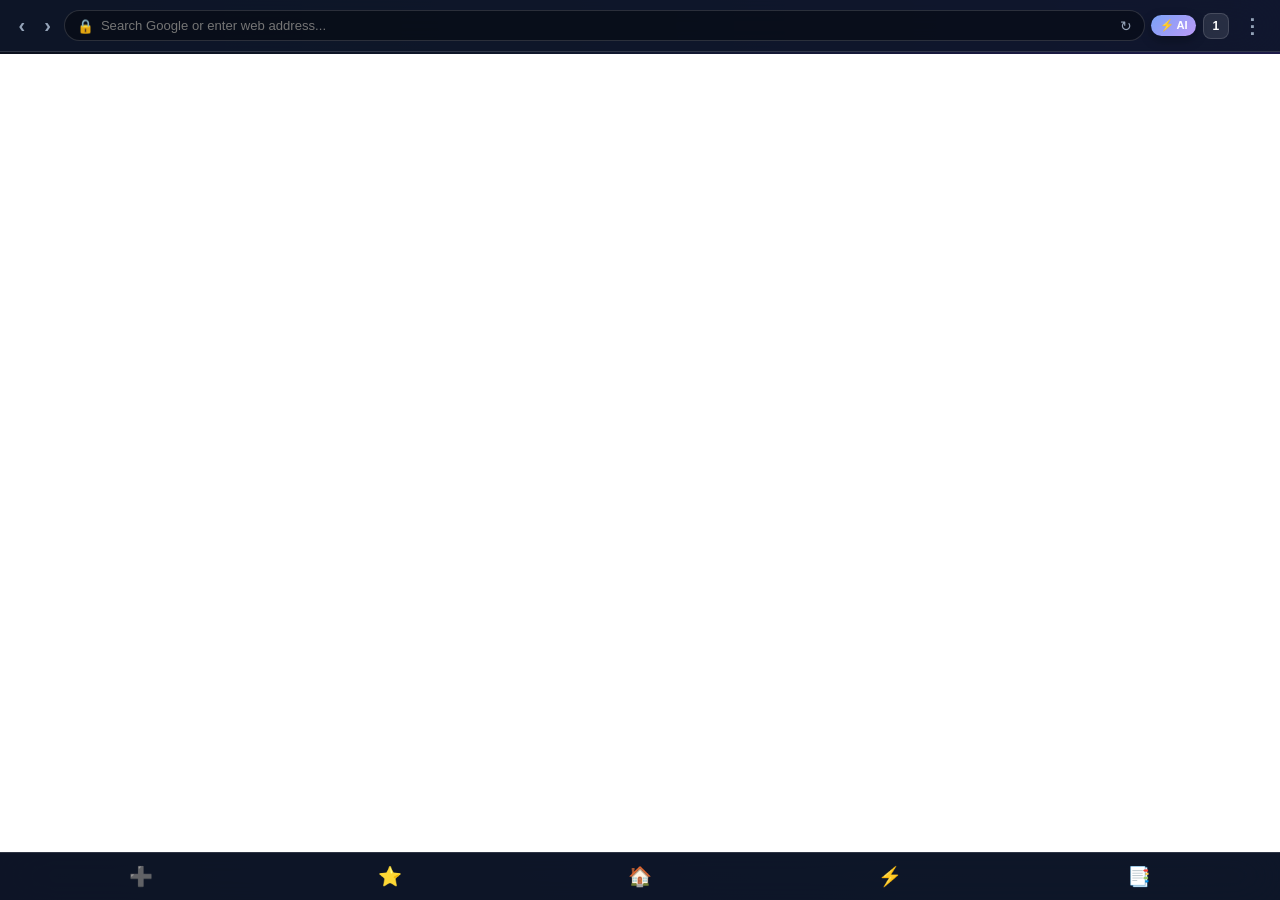
==== web/index.html @ afa3b343 "feat: Initial commit for Mira Chromium Mobile Browser v1.0.0" ====
<!DOCTYPE html>
<html lang="en">
<head>
  <meta charset="UTF-8">
  <meta name="viewport" content="width=device-width, initial-scale=1.0, maximum-scale=1.0, user-scalable=no">
  <title>Mira Chromium Mobile Browser</title>
  <link rel="stylesheet" href="styles.css">
</head>
<body class="mode-normal theme-tokyonight">

  <!-- Top Glassmorphic Navigation Bar -->
  <div class="browser-navbar">
    <button class="nav-btn" id="btn-back" title="Back" onclick="goBack()">‹</button>
    <button class="nav-btn" id="btn-forward" title="Forward" onclick="goForward()">›</button>
    
    <!-- Address & Search Bar Card -->
    <div class="address-bar-card">
      <span class="ssl-icon" id="ssl-status">🔒</span>
      <input type="url" id="url-input" placeholder="Search Google or enter web address..." autocomplete="off" spellcheck="false">
      <button class="nav-btn-icon" id="btn-clear" style="display:none;" onclick="clearUrlInput()">✕</button>
      <button class="nav-btn-icon" title="Reload / Stop" onclick="reloadPage()">↻</button>
    </div>

    <!-- AI Sidebar Trigger -->
    <button class="ai-nav-badge" title="AI Assistant" onclick="toggleAISidebar()">⚡ AI</button>

    <!-- Tab Carousel Manager Badge -->
    <button class="tab-badge-btn" id="tab-count-btn" onclick="openTabSwitcher()">1</button>
    
    <!-- Overflow Menu Button -->
    <button class="nav-btn" title="Menu" onclick="toggleOverflowMenu()">⋮</button>
  </div>

  <!-- Loading Progress Bar -->
  <div class="progress-bar-container">
    <div class="progress-bar-fill" id="progress-fill"></div>
  </div>

  <!-- Overflow Dropdown Menu -->
  <div class="overflow-menu-dropdown" id="overflow-menu">
    <div class="menu-row-item" onclick="openNewTab()">
      <span>➕ New Tab</span>
    </div>
    <div class="menu-row-item" onclick="toggleIncognitoMode()">
      <span>🕵️ Incognito Mode</span>
      <span class="toggle-status" id="incognito-badge">OFF</span>
    </div>
    <div class="menu-row-item" onclick="toggleDesktopMode()">
      <span>💻 Desktop Site</span>
      <span class="toggle-status" id="desktop-badge">OFF</span>
    </div>
    <div class="menu-row-item" onclick="toggleReaderMode()">
      <span>📖 Distraction-Free Reader</span>
    </div>
    <div class="menu-row-item" onclick="bookmarkCurrentPage()">
      <span>⭐ Bookmark Page</span>
    </div>
    <div class="menu-row-item" onclick="shareCurrentUrl()">
      <span>📤 Share Web Page</span>
    </div>
    <div class="menu-divider"></div>
    <div class="menu-row-item" onclick="openHistoryModal()">
      <span>📜 History & Bookmarks</span>
    </div>
    <div class="menu-row-item" onclick="openThemeModal()">
      <span>🎨 Themes & Customizer</span>
    </div>
  </div>

  <!-- Main Web Browser Viewport Container -->
  <div class="browser-viewport-wrapper" id="viewport-container">
    <iframe id="browser-frame" src="about:blank" sandbox="allow-scripts allow-same-origin allow-forms allow-popups allow-downloads"></iframe>
  </div>

  <!-- Bottom Fast Navigation Bar -->
  <div class="browser-bottom-bar">
    <button class="b-btn" title="New Tab" onclick="openNewTab()">➕</button>
    <button class="b-btn" title="Bookmarks" onclick="openHistoryModal('bookmarks')">⭐</button>
    <button class="b-btn active" title="Home Speed Dial" onclick="loadSpeedDial()">🏠</button>
    <button class="b-btn" title="AI Assistant" onclick="toggleAISidebar()">⚡</button>
    <button class="b-btn" title="Tab Switcher" onclick="openTabSwitcher()">📑</button>
  </div>

  <!-- Multi-Tab Carousel Switcher Modal -->
  <div class="modal-overlay" id="tab-switcher-modal">
    <div class="modal-card tab-modal-card">
      <div class="modal-header">
        <h3>📑 Active Tabs (<span id="tab-modal-count">1</span>)</h3>
        <button class="close-btn" onclick="closeTabSwitcher()">✕</button>
      </div>
      <div class="tab-cards-container" id="tab-cards-grid">
        <!-- Rendered dynamically by app.js -->
      </div>
      <button class="new-tab-fab" onclick="openNewTab()">➕ New Tab</button>
    </div>
  </div>

  <!-- Built-in AI Assistant Sidebar Modal -->
  <div class="modal-overlay" id="ai-sidebar-modal">
    <div class="modal-card ai-sidebar-card">
      <div class="modal-header">
        <h3>⚡ Mira AI Web Assistant</h3>
        <button class="close-btn" onclick="toggleAISidebar()">✕</button>
      </div>
      <div class="ai-quick-actions">
        <button class="ai-chip" onclick="aiSummarizePage()">📄 Summarize Page</button>
        <button class="ai-chip" onclick="aiKeyTakeaways()">💡 Key Takeaways</button>
        <button class="ai-chip" onclick="aiTranslatePage()">🌐 Translate</button>
      </div>
      <div class="ai-chat-history" id="ai-chat-history">
        <div class="ai-msg bot">⚡ Hello! I am your Mira AI Browser Assistant. Ask me anything about the current web page or search query!</div>
      </div>
      <div class="ai-input-row">
        <input type="text" id="ai-chat-input" placeholder="Ask AI about this page..." autocomplete="off">
        <button class="ai-send-btn" onclick="sendAIMessage()">Send</button>
      </div>
    </div>
  </div>

  <!-- Reader Mode View Overlay -->
  <div class="modal-overlay" id="reader-mode-modal">
    <div class="modal-card reader-card">
      <div class="modal-header">
        <h3 id="reader-title">Article Reader View</h3>
        <button class="close-btn" onclick="toggleReaderMode()">✕</button>
      </div>
      <div class="reader-content" id="reader-body-content">
        <!-- Clean reader text rendered here -->
      </div>
    </div>
  </div>

  <!-- History & Bookmarks Modal -->
  <div class="modal-overlay" id="history-modal">
    <div class="modal-card">
      <div class="modal-header">
        <h3>📜 History & Bookmarks</h3>
        <button class="close-btn" onclick="closeHistoryModal()">✕</button>
      </div>
      <div class="modal-tabs">
        <button class="modal-tab-btn active" id="tab-btn-bookmarks" onclick="switchHistoryTab('bookmarks')">⭐ Bookmarks</button>
        <button class="modal-tab-btn" id="tab-btn-history" onclick="switchHistoryTab('history')">📜 History</button>
      </div>
      <div class="history-list" id="history-items-list">
        <!-- History / Bookmarks items -->
      </div>
    </div>
  </div>

  <!-- Theme Selector Modal -->
  <div class="modal-overlay" id="theme-modal">
    <div class="modal-card">
      <div class="modal-header">
        <h3>🎨 Browser Themes</h3>
        <button class="close-btn" onclick="closeThemeModal()">✕</button>
      </div>
      <div class="theme-grid" id="theme-grid-container">
        <!-- Rendered by app.js -->
      </div>
    </div>
  </div>

  <script src="app.js"></script>
</body>
</html>
---- web/styles.css ----
/* Omarchy Chromium Mobile Browser - Glassmorphic Mobile Design System */
@import url('https://fonts.googleapis.com/css2?family=Plus+Jakarta+Sans:wght@400;500;600;700;800&family=JetBrains+Mono:wght@500;700&display=swap');

:root {
  --bg-primary: radial-gradient(circle at top right, #1e1b4b, #0f172a, #090d16);
  --bg-glass: rgba(15, 23, 42, 0.85);
  --border-glass: rgba(255, 255, 255, 0.14);

  --accent-primary: #7aa2f7;
  --accent-secondary: #bb9af7;
  --accent-cyan: #06b6d4;
  --accent-green: #10b981;

  --text-main: #f8fafc;
  --text-muted: #94a3b8;

  --radius-card: 20px;
}

body.theme-tokyonight {
  --bg-primary: radial-gradient(circle at top right, #1a1b26, #16161e, #0f0f14);
  --bg-glass: rgba(26, 27, 38, 0.88);
  --accent-primary: #7aa2f7;
  --accent-secondary: #bb9af7;
}

body.theme-catppuccin {
  --bg-primary: radial-gradient(circle at top right, #24273a, #1e2030, #181926);
  --bg-glass: rgba(30, 32, 48, 0.88);
  --accent-primary: #c6a0f6;
  --accent-secondary: #f5bde6;
}

body.theme-nord {
  --bg-primary: radial-gradient(circle at top right, #3b4252, #2e3440, #1e222a);
  --bg-glass: rgba(46, 52, 64, 0.88);
  --accent-primary: #88c0d0;
  --accent-secondary: #81a1c1;
}

body.theme-cyberpunk {
  --bg-primary: radial-gradient(circle at top right, #2b0038, #12001c, #050008);
  --bg-glass: rgba(25, 0, 38, 0.9);
  --accent-primary: #ff007f;
  --accent-secondary: #00f0ff;
  --border-glass: rgba(0, 240, 255, 0.25);
}

body.theme-oled {
  --bg-primary: #000000;
  --bg-glass: rgba(18, 18, 18, 0.95);
  --border-glass: rgba(255, 255, 255, 0.2);
  --accent-primary: #38bdf8;
  --accent-secondary: #818cf8;
}

* {
  margin: 0;
  padding: 0;
  box-sizing: border-box;
  user-select: none;
  -webkit-user-select: none;
  -webkit-tap-highlight-color: transparent;
}

body {
  font-family: 'Plus Jakarta Sans', sans-serif;
  background: var(--bg-primary);
  color: var(--text-main);
  height: 100vh;
  width: 100vw;
  overflow: hidden;
  display: flex;
  flex-direction: column;
  justify-content: space-between;
}

/* Top Glass Navbar */
.browser-navbar {
  display: flex;
  align-items: center;
  gap: 0.4rem;
  background: var(--bg-glass);
  backdrop-filter: blur(24px);
  -webkit-backdrop-filter: blur(24px);
  border-bottom: 1px solid var(--border-glass);
  padding: 0.5rem 0.75rem;
  z-index: 50;
  height: 52px;
}

.nav-btn {
  background: transparent;
  border: none;
  color: var(--text-muted);
  font-size: 1.25rem;
  font-weight: bold;
  cursor: pointer;
  padding: 0.2rem 0.4rem;
}

.nav-btn:active {
  color: var(--accent-primary);
}

.address-bar-card {
  flex: 1;
  background: rgba(0, 0, 0, 0.35);
  border: 1px solid var(--border-glass);
  border-radius: 50px;
  padding: 0.35rem 0.75rem;
  display: flex;
  align-items: center;
  gap: 0.45rem;
}

.ssl-icon {
  font-size: 0.85rem;
}

.address-bar-card input {
  background: transparent;
  border: none;
  color: #fff;
  font-size: 0.82rem;
  font-weight: 500;
  width: 100%;
}

.address-bar-card input:focus {
  outline: none;
}

.nav-btn-icon {
  background: transparent;
  border: none;
  color: var(--text-muted);
  font-size: 0.9rem;
  cursor: pointer;
}

.ai-nav-badge {
  background: linear-gradient(135deg, var(--accent-primary), var(--accent-secondary));
  border: none;
  color: #fff;
  padding: 0.25rem 0.55rem;
  border-radius: 50px;
  font-size: 0.7rem;
  font-weight: 800;
  cursor: pointer;
  box-shadow: 0 4px 12px rgba(0, 0, 0, 0.3);
}

.tab-badge-btn {
  background: rgba(255, 255, 255, 0.1);
  border: 1px solid var(--border-glass);
  color: #fff;
  width: 26px;
  height: 26px;
  border-radius: 8px;
  font-size: 0.75rem;
  font-weight: 800;
  cursor: pointer;
  display: flex;
  align-items: center;
  justify-content: center;
}

/* Progress Bar */
.progress-bar-container {
  height: 2px;
  width: 100vw;
  background: transparent;
  overflow: hidden;
}

.progress-bar-fill {
  height: 100%;
  width: 0%;
  background: linear-gradient(90deg, var(--accent-primary), var(--accent-cyan));
  transition: width 0.2s ease;
}

/* Overflow Menu Dropdown */
.overflow-menu-dropdown {
  position: fixed;
  top: 54px;
  right: 0.75rem;
  background: rgba(24, 32, 47, 0.95);
  backdrop-filter: blur(28px);
  -webkit-backdrop-filter: blur(28px);
  border: 1px solid var(--border-glass);
  border-radius: 16px;
  padding: 0.5rem 0;
  min-width: 220px;
  box-shadow: 0 20px 40px rgba(0, 0, 0, 0.65);
  z-index: 60;
  display: none;
}

.overflow-menu-dropdown.active {
  display: block;
}

.menu-row-item {
  padding: 0.6rem 1rem;
  display: flex;
  justify-content: space-between;
  align-items: center;
  font-size: 0.82rem;
  font-weight: 600;
  cursor: pointer;
}

.menu-row-item:active {
  background: rgba(255, 255, 255, 0.1);
}

.toggle-status {
  font-size: 0.68rem;
  background: rgba(255, 255, 255, 0.1);
  padding: 0.1rem 0.4rem;
  border-radius: 8px;
  color: var(--accent-primary);
}

.menu-divider {
  height: 1px;
  background: var(--border-glass);
  margin: 0.35rem 0;
}

/* Browser Viewport Area */
.browser-viewport-wrapper {
  flex: 1;
  width: 100vw;
  position: relative;
  background: #fff;
}

.browser-viewport-wrapper iframe {
  width: 100%;
  height: 100%;
  border: none;
}

/* Bottom Quick Dock */
.browser-bottom-bar {
  display: flex;
  justify-content: space-around;
  align-items: center;
  background: var(--bg-glass);
  backdrop-filter: blur(24px);
  -webkit-backdrop-filter: blur(24px);
  border-top: 1px solid var(--border-glass);
  padding: 0.5rem 1rem;
  height: 48px;
  z-index: 50;
}

.b-btn {
  background: transparent;
  border: none;
  color: var(--text-muted);
  font-size: 1.2rem;
  cursor: pointer;
  padding: 0.2rem 0.6rem;
  border-radius: 12px;
}

.b-btn.active {
  color: var(--accent-primary);
}

/* Modal Overlay & Cards */
.modal-overlay {
  position: fixed;
  top: 0;
  left: 0;
  width: 100vw;
  height: 100vh;
  background: rgba(0, 0, 0, 0.75);
  backdrop-filter: blur(14px);
  -webkit-backdrop-filter: blur(14px);
  display: flex;
  align-items: center;
  justify-content: center;
  z-index: 100;
  opacity: 0;
  pointer-events: none;
  transition: opacity 0.3s ease;
  padding: 1.25rem;
}

.modal-overlay.active {
  opacity: 1;
  pointer-events: auto;
}

.modal-card {
  background: var(--bg-glass);
  border: 1px solid var(--border-glass);
  border-radius: var(--radius-card);
  padding: 1.25rem;
  width: 100%;
  max-width: 420px;
  max-height: 85vh;
  display: flex;
  flex-direction: column;
  box-shadow: 0 24px 48px rgba(0, 0, 0, 0.7);
}

.modal-header {
  display: flex;
  justify-content: space-between;
  align-items: center;
  margin-bottom: 0.75rem;
}

.modal-header h3 {
  font-size: 1.05rem;
  font-weight: 700;
  color: #fff;
}

.close-btn {
  background: rgba(255, 255, 255, 0.1);
  border: none;
  color: #fff;
  width: 26px;
  height: 26px;
  border-radius: 50%;
  cursor: pointer;
}

/* Multi-Tab Cards Grid */
.tab-cards-container {
  display: grid;
  grid-template-columns: repeat(2, 1fr);
  gap: 0.85rem;
  overflow-y: auto;
  padding: 0.5rem 0;
}

.tab-card-item {
  background: rgba(255, 255, 255, 0.06);
  border: 1px solid var(--border-glass);
  border-radius: 14px;
  padding: 0.75rem;
  display: flex;
  flex-direction: column;
  gap: 0.5rem;
  cursor: pointer;
  position: relative;
}

.tab-card-item.active {
  border-color: var(--accent-primary);
  box-shadow: 0 0 12px rgba(122, 162, 247, 0.3);
}

.tab-card-title {
  font-size: 0.75rem;
  font-weight: 700;
  white-space: nowrap;
  overflow: hidden;
  text-overflow: ellipsis;
  padding-right: 18px;
}

.tab-card-preview {
  height: 90px;
  background: rgba(0, 0, 0, 0.3);
  border-radius: 8px;
  display: flex;
  align-items: center;
  justify-content: center;
  font-size: 0.7rem;
  color: var(--text-muted);
  overflow: hidden;
}

.tab-close-icon {
  position: absolute;
  top: 6px;
  right: 6px;
  color: var(--text-muted);
  font-size: 0.85rem;
  cursor: pointer;
  width: 20px;
  height: 20px;
  display: flex;
  align-items: center;
  justify-content: center;
  border-radius: 50%;
  background: rgba(0, 0, 0, 0.4);
}

.new-tab-fab {
  margin-top: 0.85rem;
  background: linear-gradient(135deg, var(--accent-primary), var(--accent-secondary));
  color: #fff;
  border: none;
  padding: 0.75rem;
  border-radius: 50px;
  font-weight: 800;
  font-size: 0.85rem;
  cursor: pointer;
}

/* AI Sidebar Panel */
.ai-sidebar-card {
  max-height: 90vh;
}

.ai-quick-actions {
  display: flex;
  gap: 0.4rem;
  overflow-x: auto;
  margin-bottom: 0.75rem;
}

.ai-chip {
  background: rgba(255, 255, 255, 0.08);
  border: 1px solid var(--border-glass);
  color: var(--accent-primary);
  padding: 0.3rem 0.75rem;
  border-radius: 50px;
  font-size: 0.72rem;
  font-weight: 700;
  white-space: nowrap;
  cursor: pointer;
}

.ai-chat-history {
  flex: 1;
  min-height: 200px;
  max-height: 320px;
  overflow-y: auto;
  display: flex;
  flex-direction: column;
  gap: 0.65rem;
  padding-right: 4px;
  margin-bottom: 0.75rem;
}

.ai-msg {
  padding: 0.65rem 0.85rem;
  border-radius: 14px;
  font-size: 0.8rem;
  line-height: 1.4;
}

.ai-msg.bot {
  background: rgba(255, 255, 255, 0.08);
  border: 1px solid var(--border-glass);
  align-self: flex-start;
}

.ai-msg.user {
  background: linear-gradient(135deg, var(--accent-primary), var(--accent-secondary));
  color: #fff;
  align-self: flex-end;
}

.ai-input-row {
  display: flex;
  gap: 0.5rem;
}

.ai-input-row input {
  flex: 1;
  background: rgba(0, 0, 0, 0.3);
  border: 1px solid var(--border-glass);
  border-radius: 50px;
  padding: 0.5rem 0.85rem;
  color: #fff;
  font-size: 0.8rem;
}

.ai-input-row input:focus { outline: none; }

.ai-send-btn {
  background: var(--accent-primary);
  color: #fff;
  border: none;
  padding: 0.5rem 1rem;
  border-radius: 50px;
  font-weight: 700;
  font-size: 0.8rem;
  cursor: pointer;
}

/* Reader Mode View */
.reader-card {
  max-height: 90vh;
}

.reader-content {
  overflow-y: auto;
  max-height: 70vh;
  padding: 0.5rem 0;
  font-size: 0.95rem;
  line-height: 1.6;
  color: var(--text-main);
}

/* History & Bookmarks Tabs */
.modal-tabs {
  display: flex;
  gap: 0.5rem;
  margin-bottom: 0.75rem;
}

.modal-tab-btn {
  flex: 1;
  background: rgba(255, 255, 255, 0.06);
  border: 1px solid var(--border-glass);
  color: var(--text-muted);
  padding: 0.4rem;
  border-radius: 10px;
  font-size: 0.78rem;
  font-weight: 600;
  cursor: pointer;
}

.modal-tab-btn.active {
  background: var(--accent-primary);
  color: #fff;
}

.history-list {
  max-height: 300px;
  overflow-y: auto;
  display: flex;
  flex-direction: column;
  gap: 0.5rem;
}

.history-item {
  background: rgba(255, 255, 255, 0.05);
  border: 1px solid var(--border-glass);
  border-radius: 12px;
  padding: 0.6rem;
  display: flex;
  flex-direction: column;
  gap: 0.2rem;
  cursor: pointer;
}

.history-title {
  font-size: 0.8rem;
  font-weight: 700;
}

.history-url {
  font-size: 0.7rem;
  color: var(--text-muted);
  font-family: 'JetBrains Mono', monospace;
  white-space: nowrap;
  overflow: hidden;
  text-overflow: ellipsis;
}

.theme-grid {
  display: grid;
  grid-template-columns: repeat(2, 1fr);
  gap: 0.6rem;
}

.theme-item {
  background: rgba(255, 255, 255, 0.05);
  border: 1px solid var(--border-glass);
  border-radius: 14px;
  padding: 0.65rem;
  display: flex;
  align-items: center;
  gap: 0.65rem;
  cursor: pointer;
}

.theme-dot {
  width: 18px;
  height: 18px;
  border-radius: 50%;
}
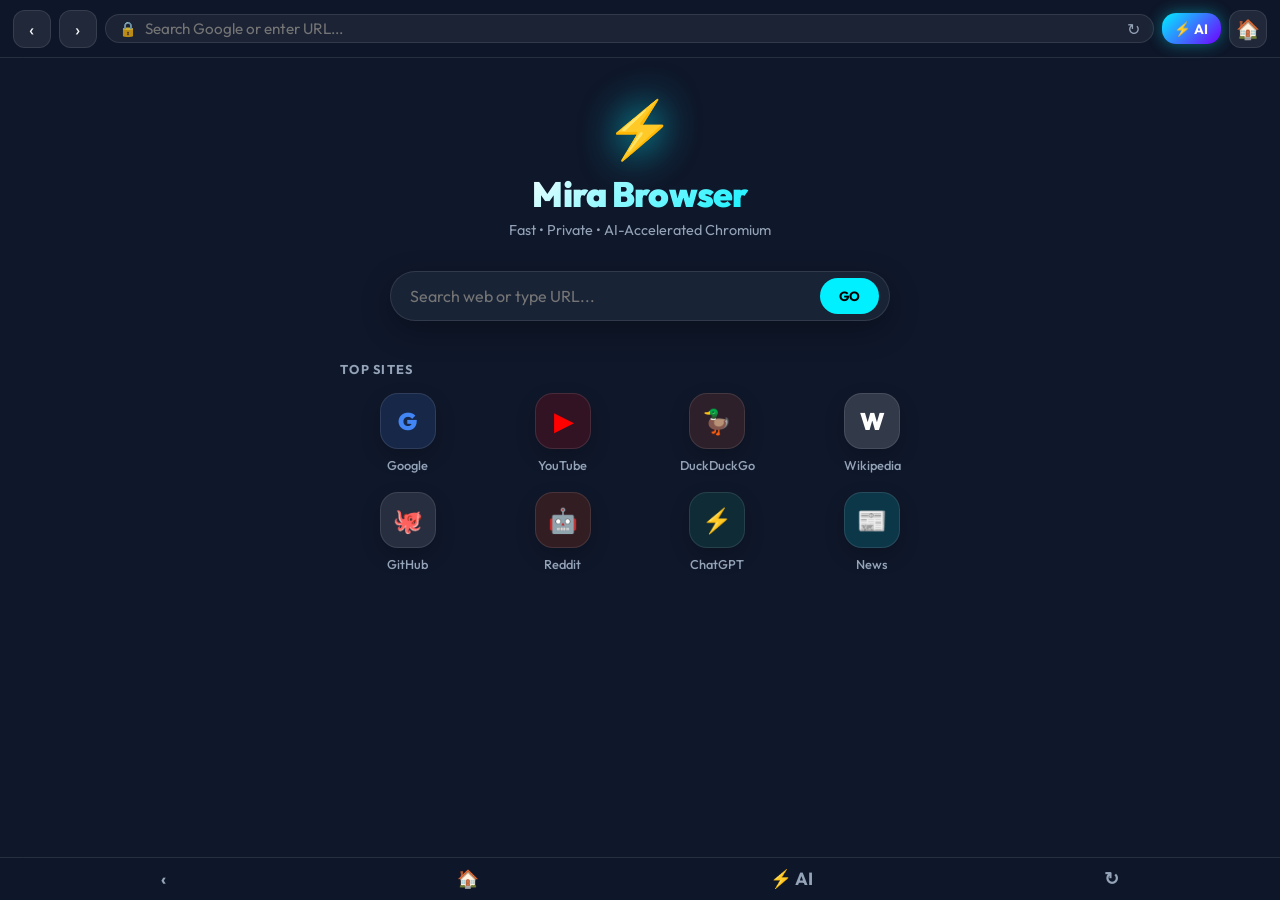
==== commit 920926ae: "fix: Overhaul Chromium WebView native navigation and add custom vector icon" ====
--- a/web/index.html
+++ b/web/index.html
@@ -5,30 +5,30 @@
   <meta name="viewport" content="width=device-width, initial-scale=1.0, maximum-scale=1.0, user-scalable=no">
   <title>Mira Chromium Mobile Browser</title>
   <link rel="stylesheet" href="styles.css">
+  <link rel="preconnect" href="https://fonts.googleapis.com">
+  <link rel="preconnect" href="https://fonts.gstatic.com" crossorigin>
+  <link href="https://fonts.googleapis.com/css2?family=Outfit:wght@300;500;700;900&family=JetBrains+Mono:wght@400;700&display=swap" rel="stylesheet">
 </head>
 <body class="mode-normal theme-tokyonight">
 
   <!-- Top Glassmorphic Navigation Bar -->
   <div class="browser-navbar">
-    <button class="nav-btn" id="btn-back" title="Back" onclick="goBack()">‹</button>
-    <button class="nav-btn" id="btn-forward" title="Forward" onclick="goForward()">›</button>
+    <button class="nav-btn" id="btn-back" title="Back" onclick="navGoBack()">‹</button>
+    <button class="nav-btn" id="btn-forward" title="Forward" onclick="navGoForward()">›</button>
     
     <!-- Address & Search Bar Card -->
     <div class="address-bar-card">
       <span class="ssl-icon" id="ssl-status">🔒</span>
-      <input type="url" id="url-input" placeholder="Search Google or enter web address..." autocomplete="off" spellcheck="false">
+      <input type="url" id="url-input" placeholder="Search Google or enter URL..." autocomplete="off" spellcheck="false">
       <button class="nav-btn-icon" id="btn-clear" style="display:none;" onclick="clearUrlInput()">✕</button>
-      <button class="nav-btn-icon" title="Reload / Stop" onclick="reloadPage()">↻</button>
+      <button class="nav-btn-icon" title="Reload" onclick="navReload()">↻</button>
     </div>
 
-    <!-- AI Sidebar Trigger -->
-    <button class="ai-nav-badge" title="AI Assistant" onclick="toggleAISidebar()">⚡ AI</button>
+    <!-- AI Assistant Trigger -->
+    <button class="ai-nav-badge" title="Mira AI" onclick="toggleAISidebar()">⚡ AI</button>
 
-    <!-- Tab Carousel Manager Badge -->
-    <button class="tab-badge-btn" id="tab-count-btn" onclick="openTabSwitcher()">1</button>
-    
-    <!-- Overflow Menu Button -->
-    <button class="nav-btn" title="Menu" onclick="toggleOverflowMenu()">⋮</button>
+    <!-- Home Button -->
+    <button class="nav-btn" title="Home" onclick="navGoHome()">🏠</button>
   </div>
 
   <!-- Loading Progress Bar -->
@@ -36,70 +36,73 @@
     <div class="progress-bar-fill" id="progress-fill"></div>
   </div>
 
-  <!-- Overflow Dropdown Menu -->
-  <div class="overflow-menu-dropdown" id="overflow-menu">
-    <div class="menu-row-item" onclick="openNewTab()">
-      <span>➕ New Tab</span>
+  <!-- Speed Dial Start Dashboard -->
+  <div class="dashboard-wrapper" id="dashboard-wrapper">
+    <div class="brand-hero">
+      <div class="brand-logo-glow">⚡</div>
+      <h1 class="brand-title">Mira Browser</h1>
+      <p class="brand-subtitle">Fast • Private • AI-Accelerated Chromium</p>
     </div>
-    <div class="menu-row-item" onclick="toggleIncognitoMode()">
-      <span>🕵️ Incognito Mode</span>
-      <span class="toggle-status" id="incognito-badge">OFF</span>
+
+    <!-- Search Box in Dashboard -->
+    <div class="dashboard-search-card">
+      <input type="text" id="dash-search-input" placeholder="Search web or type URL..." autocomplete="off">
+      <button class="dash-search-btn" onclick="executeDashSearch()">GO</button>
     </div>
-    <div class="menu-row-item" onclick="toggleDesktopMode()">
-      <span>💻 Desktop Site</span>
-      <span class="toggle-status" id="desktop-badge">OFF</span>
-    </div>
-    <div class="menu-row-item" onclick="toggleReaderMode()">
-      <span>📖 Distraction-Free Reader</span>
-    </div>
-    <div class="menu-row-item" onclick="bookmarkCurrentPage()">
-      <span>⭐ Bookmark Page</span>
-    </div>
-    <div class="menu-row-item" onclick="shareCurrentUrl()">
-      <span>📤 Share Web Page</span>
-    </div>
-    <div class="menu-divider"></div>
-    <div class="menu-row-item" onclick="openHistoryModal()">
-      <span>📜 History & Bookmarks</span>
-    </div>
-    <div class="menu-row-item" onclick="openThemeModal()">
-      <span>🎨 Themes & Customizer</span>
+
+    <!-- Speed Dial Shortcuts Grid -->
+    <div class="speed-dial-section">
+      <h3 class="section-title">TOP SITES</h3>
+      <div class="speed-dial-grid">
+        <div class="speed-tile" onclick="openSite('https://www.google.com')">
+          <div class="tile-icon google">G</div>
+          <span class="tile-name">Google</span>
+        </div>
+        <div class="speed-tile" onclick="openSite('https://www.youtube.com')">
+          <div class="tile-icon youtube">▶</div>
+          <span class="tile-name">YouTube</span>
+        </div>
+        <div class="speed-tile" onclick="openSite('https://duckduckgo.com')">
+          <div class="tile-icon ddg">🦆</div>
+          <span class="tile-name">DuckDuckGo</span>
+        </div>
+        <div class="speed-tile" onclick="openSite('https://www.wikipedia.org')">
+          <div class="tile-icon wikipedia">W</div>
+          <span class="tile-name">Wikipedia</span>
+        </div>
+        <div class="speed-tile" onclick="openSite('https://github.com')">
+          <div class="tile-icon github">🐙</div>
+          <span class="tile-name">GitHub</span>
+        </div>
+        <div class="speed-tile" onclick="openSite('https://www.reddit.com')">
+          <div class="tile-icon reddit">🤖</div>
+          <span class="tile-name">Reddit</span>
+        </div>
+        <div class="speed-tile" onclick="openSite('https://chatgpt.com')">
+          <div class="tile-icon chatgpt">⚡</div>
+          <span class="tile-name">ChatGPT</span>
+        </div>
+        <div class="speed-tile" onclick="openSite('https://news.google.com')">
+          <div class="tile-icon news">📰</div>
+          <span class="tile-name">News</span>
+        </div>
+      </div>
     </div>
   </div>
 
-  <!-- Main Web Browser Viewport Container -->
-  <div class="browser-viewport-wrapper" id="viewport-container">
-    <iframe id="browser-frame" src="about:blank" sandbox="allow-scripts allow-same-origin allow-forms allow-popups allow-downloads"></iframe>
+  <!-- Bottom Fast Bar -->
+  <div class="browser-bottom-bar">
+    <button class="b-btn" title="Back" onclick="navGoBack()">‹</button>
+    <button class="b-btn active" title="Home" onclick="navGoHome()">🏠</button>
+    <button class="b-btn" title="Mira AI" onclick="toggleAISidebar()">⚡ AI</button>
+    <button class="b-btn" title="Reload" onclick="navReload()">↻</button>
   </div>
 
-  <!-- Bottom Fast Navigation Bar -->
-  <div class="browser-bottom-bar">
-    <button class="b-btn" title="New Tab" onclick="openNewTab()">➕</button>
-    <button class="b-btn" title="Bookmarks" onclick="openHistoryModal('bookmarks')">⭐</button>
-    <button class="b-btn active" title="Home Speed Dial" onclick="loadSpeedDial()">🏠</button>
-    <button class="b-btn" title="AI Assistant" onclick="toggleAISidebar()">⚡</button>
-    <button class="b-btn" title="Tab Switcher" onclick="openTabSwitcher()">📑</button>
-  </div>
-
-  <!-- Multi-Tab Carousel Switcher Modal -->
-  <div class="modal-overlay" id="tab-switcher-modal">
-    <div class="modal-card tab-modal-card">
-      <div class="modal-header">
-        <h3>📑 Active Tabs (<span id="tab-modal-count">1</span>)</h3>
-        <button class="close-btn" onclick="closeTabSwitcher()">✕</button>
-      </div>
-      <div class="tab-cards-container" id="tab-cards-grid">
-        <!-- Rendered dynamically by app.js -->
-      </div>
-      <button class="new-tab-fab" onclick="openNewTab()">➕ New Tab</button>
-    </div>
-  </div>
-
-  <!-- Built-in AI Assistant Sidebar Modal -->
+  <!-- Built-in AI Assistant Drawer Modal -->
   <div class="modal-overlay" id="ai-sidebar-modal">
     <div class="modal-card ai-sidebar-card">
       <div class="modal-header">
-        <h3>⚡ Mira AI Web Assistant</h3>
+        <h3>⚡ Mira AI Assistant</h3>
         <button class="close-btn" onclick="toggleAISidebar()">✕</button>
       </div>
       <div class="ai-quick-actions">
@@ -108,54 +111,11 @@
         <button class="ai-chip" onclick="aiTranslatePage()">🌐 Translate</button>
       </div>
       <div class="ai-chat-history" id="ai-chat-history">
-        <div class="ai-msg bot">⚡ Hello! I am your Mira AI Browser Assistant. Ask me anything about the current web page or search query!</div>
+        <div class="ai-msg bot">⚡ Hello! I am your Mira AI Assistant. Type your question or search prompt below!</div>
       </div>
       <div class="ai-input-row">
-        <input type="text" id="ai-chat-input" placeholder="Ask AI about this page..." autocomplete="off">
+        <input type="text" id="ai-chat-input" placeholder="Ask Mira AI..." autocomplete="off">
         <button class="ai-send-btn" onclick="sendAIMessage()">Send</button>
-      </div>
-    </div>
-  </div>
-
-  <!-- Reader Mode View Overlay -->
-  <div class="modal-overlay" id="reader-mode-modal">
-    <div class="modal-card reader-card">
-      <div class="modal-header">
-        <h3 id="reader-title">Article Reader View</h3>
-        <button class="close-btn" onclick="toggleReaderMode()">✕</button>
-      </div>
-      <div class="reader-content" id="reader-body-content">
-        <!-- Clean reader text rendered here -->
-      </div>
-    </div>
-  </div>
-
-  <!-- History & Bookmarks Modal -->
-  <div class="modal-overlay" id="history-modal">
-    <div class="modal-card">
-      <div class="modal-header">
-        <h3>📜 History & Bookmarks</h3>
-        <button class="close-btn" onclick="closeHistoryModal()">✕</button>
-      </div>
-      <div class="modal-tabs">
-        <button class="modal-tab-btn active" id="tab-btn-bookmarks" onclick="switchHistoryTab('bookmarks')">⭐ Bookmarks</button>
-        <button class="modal-tab-btn" id="tab-btn-history" onclick="switchHistoryTab('history')">📜 History</button>
-      </div>
-      <div class="history-list" id="history-items-list">
-        <!-- History / Bookmarks items -->
-      </div>
-    </div>
-  </div>
-
-  <!-- Theme Selector Modal -->
-  <div class="modal-overlay" id="theme-modal">
-    <div class="modal-card">
-      <div class="modal-header">
-        <h3>🎨 Browser Themes</h3>
-        <button class="close-btn" onclick="closeThemeModal()">✕</button>
-      </div>
-      <div class="theme-grid" id="theme-grid-container">
-        <!-- Rendered by app.js -->
       </div>
     </div>
   </div>
--- a/web/styles.css
+++ b/web/styles.css
@@ -1,465 +1,365 @@
-/* Omarchy Chromium Mobile Browser - Glassmorphic Mobile Design System */
-@import url('https://fonts.googleapis.com/css2?family=Plus+Jakarta+Sans:wght@400;500;600;700;800&family=JetBrains+Mono:wght@500;700&display=swap');
+/* ==========================================================================
+   MIRA BROWSER - DESIGN SYSTEM & SPEED DIAL DASHBOARD STYLES
+   ========================================================================== */
 
 :root {
-  --bg-primary: radial-gradient(circle at top right, #1e1b4b, #0f172a, #090d16);
-  --bg-glass: rgba(15, 23, 42, 0.85);
-  --border-glass: rgba(255, 255, 255, 0.14);
-
-  --accent-primary: #7aa2f7;
-  --accent-secondary: #bb9af7;
-  --accent-cyan: #06b6d4;
-  --accent-green: #10b981;
-
-  --text-main: #f8fafc;
-  --text-muted: #94a3b8;
-
-  --radius-card: 20px;
-}
-
-body.theme-tokyonight {
-  --bg-primary: radial-gradient(circle at top right, #1a1b26, #16161e, #0f0f14);
-  --bg-glass: rgba(26, 27, 38, 0.88);
-  --accent-primary: #7aa2f7;
-  --accent-secondary: #bb9af7;
-}
-
-body.theme-catppuccin {
-  --bg-primary: radial-gradient(circle at top right, #24273a, #1e2030, #181926);
-  --bg-glass: rgba(30, 32, 48, 0.88);
-  --accent-primary: #c6a0f6;
-  --accent-secondary: #f5bde6;
-}
-
-body.theme-nord {
-  --bg-primary: radial-gradient(circle at top right, #3b4252, #2e3440, #1e222a);
-  --bg-glass: rgba(46, 52, 64, 0.88);
-  --accent-primary: #88c0d0;
-  --accent-secondary: #81a1c1;
-}
-
-body.theme-cyberpunk {
-  --bg-primary: radial-gradient(circle at top right, #2b0038, #12001c, #050008);
-  --bg-glass: rgba(25, 0, 38, 0.9);
-  --accent-primary: #ff007f;
-  --accent-secondary: #00f0ff;
-  --border-glass: rgba(0, 240, 255, 0.25);
-}
-
-body.theme-oled {
-  --bg-primary: #000000;
-  --bg-glass: rgba(18, 18, 18, 0.95);
-  --border-glass: rgba(255, 255, 255, 0.2);
-  --accent-primary: #38bdf8;
-  --accent-secondary: #818cf8;
+  --bg-color: #0f172a;
+  --navbar-bg: rgba(15, 23, 42, 0.85);
+  --card-bg: rgba(30, 41, 59, 0.75);
+  --border-color: rgba(255, 255, 255, 0.1);
+  --text-primary: #f8fafc;
+  --text-secondary: #94a3b8;
+  --accent-cyan: #00f0ff;
+  --accent-glow: rgba(0, 240, 255, 0.4);
 }
 
 * {
+  box-sizing: border-box;
   margin: 0;
   padding: 0;
-  box-sizing: border-box;
+  font-family: 'Outfit', sans-serif;
   user-select: none;
   -webkit-user-select: none;
-  -webkit-tap-highlight-color: transparent;
 }
 
 body {
-  font-family: 'Plus Jakarta Sans', sans-serif;
-  background: var(--bg-primary);
-  color: var(--text-main);
+  width: 100vw;
   height: 100vh;
-  width: 100vw;
+  background-color: var(--bg-color);
+  color: var(--text-primary);
+  display: flex;
+  flex-direction: column;
   overflow: hidden;
-  display: flex;
-  flex-direction: column;
-  justify-content: space-between;
-}
-
-/* Top Glass Navbar */
+}
+
+/* Top Glassmorphic Navigation Bar */
 .browser-navbar {
   display: flex;
   align-items: center;
-  gap: 0.4rem;
-  background: var(--bg-glass);
-  backdrop-filter: blur(24px);
-  -webkit-backdrop-filter: blur(24px);
-  border-bottom: 1px solid var(--border-glass);
-  padding: 0.5rem 0.75rem;
-  z-index: 50;
-  height: 52px;
+  gap: 0.5rem;
+  padding: 0.6rem 0.8rem;
+  background: var(--navbar-bg);
+  backdrop-filter: blur(15px);
+  -webkit-backdrop-filter: blur(15px);
+  border-bottom: 1px solid var(--border-color);
+  z-index: 100;
 }
 
 .nav-btn {
+  background: rgba(255, 255, 255, 0.08);
+  border: 1px solid var(--border-color);
+  color: var(--text-primary);
+  width: 38px;
+  height: 38px;
+  border-radius: 12px;
+  font-size: 1.2rem;
+  display: flex;
+  align-items: center;
+  justify-content: center;
+  cursor: pointer;
+  flex-shrink: 0;
+}
+
+.nav-btn:active {
+  transform: scale(0.92);
+}
+
+.address-bar-card {
+  flex: 1;
+  display: flex;
+  align-items: center;
+  background: rgba(255, 255, 255, 0.06);
+  border: 1px solid var(--border-color);
+  border-radius: 20px;
+  padding: 0.2rem 0.8rem;
+  gap: 0.5rem;
+}
+
+.ssl-icon {
+  font-size: 0.9rem;
+  opacity: 0.8;
+}
+
+#url-input {
+  flex: 1;
   background: transparent;
   border: none;
-  color: var(--text-muted);
-  font-size: 1.25rem;
-  font-weight: bold;
-  cursor: pointer;
-  padding: 0.2rem 0.4rem;
-}
-
-.nav-btn:active {
-  color: var(--accent-primary);
-}
-
-.address-bar-card {
-  flex: 1;
-  background: rgba(0, 0, 0, 0.35);
-  border: 1px solid var(--border-glass);
-  border-radius: 50px;
-  padding: 0.35rem 0.75rem;
-  display: flex;
-  align-items: center;
-  gap: 0.45rem;
-}
-
-.ssl-icon {
+  color: var(--text-primary);
+  font-size: 0.95rem;
+  outline: none;
+}
+
+.nav-btn-icon {
+  background: none;
+  border: none;
+  color: var(--text-secondary);
+  font-size: 1rem;
+  cursor: pointer;
+}
+
+.ai-nav-badge {
+  background: linear-gradient(135deg, #00f0ff, #7000ff);
+  color: #ffffff;
+  border: none;
+  padding: 0.4rem 0.8rem;
+  border-radius: 14px;
+  font-weight: 700;
   font-size: 0.85rem;
-}
-
-.address-bar-card input {
-  background: transparent;
-  border: none;
-  color: #fff;
-  font-size: 0.82rem;
-  font-weight: 500;
-  width: 100%;
-}
-
-.address-bar-card input:focus {
-  outline: none;
-}
-
-.nav-btn-icon {
-  background: transparent;
-  border: none;
-  color: var(--text-muted);
-  font-size: 0.9rem;
-  cursor: pointer;
-}
-
-.ai-nav-badge {
-  background: linear-gradient(135deg, var(--accent-primary), var(--accent-secondary));
-  border: none;
-  color: #fff;
-  padding: 0.25rem 0.55rem;
-  border-radius: 50px;
-  font-size: 0.7rem;
-  font-weight: 800;
-  cursor: pointer;
-  box-shadow: 0 4px 12px rgba(0, 0, 0, 0.3);
-}
-
-.tab-badge-btn {
-  background: rgba(255, 255, 255, 0.1);
-  border: 1px solid var(--border-glass);
-  color: #fff;
-  width: 26px;
-  height: 26px;
-  border-radius: 8px;
-  font-size: 0.75rem;
-  font-weight: 800;
-  cursor: pointer;
-  display: flex;
-  align-items: center;
-  justify-content: center;
+  cursor: pointer;
+  box-shadow: 0 0 15px var(--accent-glow);
 }
 
 /* Progress Bar */
 .progress-bar-container {
-  height: 2px;
-  width: 100vw;
+  width: 100%;
+  height: 3px;
   background: transparent;
-  overflow: hidden;
 }
 
 .progress-bar-fill {
+  width: 0%;
   height: 100%;
-  width: 0%;
-  background: linear-gradient(90deg, var(--accent-primary), var(--accent-cyan));
+  background: var(--accent-cyan);
+  box-shadow: 0 0 10px var(--accent-cyan);
   transition: width 0.2s ease;
 }
 
-/* Overflow Menu Dropdown */
-.overflow-menu-dropdown {
-  position: fixed;
-  top: 54px;
-  right: 0.75rem;
-  background: rgba(24, 32, 47, 0.95);
-  backdrop-filter: blur(28px);
-  -webkit-backdrop-filter: blur(28px);
-  border: 1px solid var(--border-glass);
-  border-radius: 16px;
-  padding: 0.5rem 0;
-  min-width: 220px;
-  box-shadow: 0 20px 40px rgba(0, 0, 0, 0.65);
-  z-index: 60;
-  display: none;
-}
-
-.overflow-menu-dropdown.active {
-  display: block;
-}
-
-.menu-row-item {
+/* Speed Dial Dashboard */
+.dashboard-wrapper {
+  flex: 1;
+  overflow-y: auto;
+  padding: 2rem 1.5rem;
+  display: flex;
+  flex-direction: column;
+  align-items: center;
+}
+
+.brand-hero {
+  text-align: center;
+  margin-bottom: 2rem;
+}
+
+.brand-logo-glow {
+  font-size: 3.5rem;
+  filter: drop-shadow(0 0 20px var(--accent-cyan));
+  margin-bottom: 0.5rem;
+}
+
+.brand-title {
+  font-size: 2.2rem;
+  font-weight: 900;
+  letter-spacing: -0.02em;
+  background: linear-gradient(135deg, #ffffff, var(--accent-cyan));
+  -webkit-background-clip: text;
+  -webkit-text-fill-color: transparent;
+}
+
+.brand-subtitle {
+  font-size: 0.9rem;
+  color: var(--text-secondary);
+  margin-top: 0.3rem;
+}
+
+.dashboard-search-card {
+  width: min(100%, 500px);
+  display: flex;
+  background: var(--card-bg);
+  border: 1px solid var(--border-color);
+  border-radius: 25px;
+  padding: 0.4rem 0.6rem 0.4rem 1.2rem;
+  margin-bottom: 2.5rem;
+  box-shadow: 0 10px 30px rgba(0,0,0,0.3);
+}
+
+#dash-search-input {
+  flex: 1;
+  background: transparent;
+  border: none;
+  color: var(--text-primary);
+  font-size: 1rem;
+  outline: none;
+}
+
+.dash-search-btn {
+  background: var(--accent-cyan);
+  color: #000000;
+  border: none;
+  padding: 0.6rem 1.2rem;
+  border-radius: 20px;
+  font-weight: 700;
+  cursor: pointer;
+}
+
+/* Speed Dial Grid */
+.speed-dial-section {
+  width: min(100%, 600px);
+}
+
+.section-title {
+  font-size: 0.8rem;
+  font-weight: 700;
+  letter-spacing: 0.1em;
+  color: var(--text-secondary);
+  margin-bottom: 1rem;
+}
+
+.speed-dial-grid {
+  display: grid;
+  grid-template-columns: repeat(4, 1fr);
+  gap: 1.2rem;
+}
+
+.speed-tile {
+  display: flex;
+  flex-direction: column;
+  align-items: center;
+  gap: 0.5rem;
+  cursor: pointer;
+  transition: transform 0.2s ease;
+}
+
+.speed-tile:active {
+  transform: scale(0.9);
+}
+
+.tile-icon {
+  width: 56px;
+  height: 56px;
+  border-radius: 18px;
+  display: flex;
+  align-items: center;
+  justify-content: center;
+  font-size: 1.5rem;
+  font-weight: 900;
+  background: var(--card-bg);
+  border: 1px solid var(--border-color);
+  box-shadow: 0 8px 20px rgba(0,0,0,0.2);
+}
+
+.tile-icon.google { background: rgba(66, 133, 244, 0.15); color: #4285f4; }
+.tile-icon.youtube { background: rgba(255, 0, 0, 0.15); color: #ff0000; }
+.tile-icon.ddg { background: rgba(222, 88, 51, 0.15); color: #de5833; }
+.tile-icon.wikipedia { background: rgba(255, 255, 255, 0.15); color: #ffffff; }
+.tile-icon.github { background: rgba(255, 255, 255, 0.1); color: #ffffff; }
+.tile-icon.reddit { background: rgba(255, 69, 0, 0.15); color: #ff4500; }
+.tile-icon.chatgpt { background: rgba(16, 163, 127, 0.15); color: #10a37f; }
+.tile-icon.news { background: rgba(0, 240, 255, 0.15); color: #00f0ff; }
+
+.tile-name {
+  font-size: 0.8rem;
+  color: var(--text-secondary);
+  font-weight: 500;
+}
+
+/* Bottom Fast Bar */
+.browser-bottom-bar {
+  display: flex;
+  justify-content: space-around;
+  align-items: center;
   padding: 0.6rem 1rem;
-  display: flex;
-  justify-content: space-between;
-  align-items: center;
-  font-size: 0.82rem;
-  font-weight: 600;
-  cursor: pointer;
-}
-
-.menu-row-item:active {
-  background: rgba(255, 255, 255, 0.1);
-}
-
-.toggle-status {
-  font-size: 0.68rem;
-  background: rgba(255, 255, 255, 0.1);
-  padding: 0.1rem 0.4rem;
-  border-radius: 8px;
-  color: var(--accent-primary);
-}
-
-.menu-divider {
-  height: 1px;
-  background: var(--border-glass);
-  margin: 0.35rem 0;
-}
-
-/* Browser Viewport Area */
-.browser-viewport-wrapper {
-  flex: 1;
-  width: 100vw;
-  position: relative;
-  background: #fff;
-}
-
-.browser-viewport-wrapper iframe {
-  width: 100%;
-  height: 100%;
-  border: none;
-}
-
-/* Bottom Quick Dock */
-.browser-bottom-bar {
-  display: flex;
-  justify-content: space-around;
-  align-items: center;
-  background: var(--bg-glass);
-  backdrop-filter: blur(24px);
-  -webkit-backdrop-filter: blur(24px);
-  border-top: 1px solid var(--border-glass);
-  padding: 0.5rem 1rem;
-  height: 48px;
-  z-index: 50;
+  background: var(--navbar-bg);
+  backdrop-filter: blur(15px);
+  border-top: 1px solid var(--border-color);
 }
 
 .b-btn {
-  background: transparent;
-  border: none;
-  color: var(--text-muted);
-  font-size: 1.2rem;
-  cursor: pointer;
-  padding: 0.2rem 0.6rem;
-  border-radius: 12px;
+  background: none;
+  border: none;
+  color: var(--text-secondary);
+  font-size: 1.1rem;
+  font-weight: 700;
+  cursor: pointer;
 }
 
 .b-btn.active {
-  color: var(--accent-primary);
-}
-
-/* Modal Overlay & Cards */
+  color: var(--accent-cyan);
+}
+
+/* Modal overlays */
 .modal-overlay {
   position: fixed;
-  top: 0;
-  left: 0;
-  width: 100vw;
-  height: 100vh;
-  background: rgba(0, 0, 0, 0.75);
-  backdrop-filter: blur(14px);
-  -webkit-backdrop-filter: blur(14px);
-  display: flex;
-  align-items: center;
-  justify-content: center;
-  z-index: 100;
-  opacity: 0;
-  pointer-events: none;
-  transition: opacity 0.3s ease;
-  padding: 1.25rem;
+  inset: 0;
+  background: rgba(0,0,0,0.7);
+  backdrop-filter: blur(10px);
+  display: none;
+  align-items: flex-end;
+  z-index: 1000;
 }
 
 .modal-overlay.active {
-  opacity: 1;
-  pointer-events: auto;
+  display: flex;
 }
 
 .modal-card {
-  background: var(--bg-glass);
-  border: 1px solid var(--border-glass);
-  border-radius: var(--radius-card);
-  padding: 1.25rem;
   width: 100%;
-  max-width: 420px;
-  max-height: 85vh;
-  display: flex;
-  flex-direction: column;
-  box-shadow: 0 24px 48px rgba(0, 0, 0, 0.7);
+  max-height: 80vh;
+  background: #0f172a;
+  border-top-left-radius: 24px;
+  border-top-right-radius: 24px;
+  padding: 1.5rem;
+  border-top: 1px solid var(--border-color);
+  display: flex;
+  flex-direction: column;
 }
 
 .modal-header {
   display: flex;
   justify-content: space-between;
   align-items: center;
-  margin-bottom: 0.75rem;
-}
-
-.modal-header h3 {
-  font-size: 1.05rem;
-  font-weight: 700;
-  color: #fff;
+  margin-bottom: 1rem;
 }
 
 .close-btn {
-  background: rgba(255, 255, 255, 0.1);
-  border: none;
-  color: #fff;
-  width: 26px;
-  height: 26px;
-  border-radius: 50%;
-  cursor: pointer;
-}
-
-/* Multi-Tab Cards Grid */
-.tab-cards-container {
-  display: grid;
-  grid-template-columns: repeat(2, 1fr);
-  gap: 0.85rem;
+  background: none;
+  border: none;
+  color: var(--text-secondary);
+  font-size: 1.2rem;
+  cursor: pointer;
+}
+
+.ai-quick-actions {
+  display: flex;
+  gap: 0.5rem;
+  margin-bottom: 1rem;
+}
+
+.ai-chip {
+  background: rgba(255,255,255,0.06);
+  border: 1px solid var(--border-color);
+  color: var(--text-primary);
+  padding: 0.4rem 0.8rem;
+  border-radius: 12px;
+  font-size: 0.8rem;
+  cursor: pointer;
+}
+
+.ai-chat-history {
+  flex: 1;
+  min-height: 200px;
   overflow-y: auto;
-  padding: 0.5rem 0;
-}
-
-.tab-card-item {
-  background: rgba(255, 255, 255, 0.06);
-  border: 1px solid var(--border-glass);
-  border-radius: 14px;
-  padding: 0.75rem;
-  display: flex;
-  flex-direction: column;
-  gap: 0.5rem;
-  cursor: pointer;
-  position: relative;
-}
-
-.tab-card-item.active {
-  border-color: var(--accent-primary);
-  box-shadow: 0 0 12px rgba(122, 162, 247, 0.3);
-}
-
-.tab-card-title {
-  font-size: 0.75rem;
-  font-weight: 700;
-  white-space: nowrap;
-  overflow: hidden;
-  text-overflow: ellipsis;
-  padding-right: 18px;
-}
-
-.tab-card-preview {
-  height: 90px;
-  background: rgba(0, 0, 0, 0.3);
-  border-radius: 8px;
-  display: flex;
-  align-items: center;
-  justify-content: center;
-  font-size: 0.7rem;
-  color: var(--text-muted);
-  overflow: hidden;
-}
-
-.tab-close-icon {
-  position: absolute;
-  top: 6px;
-  right: 6px;
-  color: var(--text-muted);
-  font-size: 0.85rem;
-  cursor: pointer;
-  width: 20px;
-  height: 20px;
-  display: flex;
-  align-items: center;
-  justify-content: center;
-  border-radius: 50%;
-  background: rgba(0, 0, 0, 0.4);
-}
-
-.new-tab-fab {
-  margin-top: 0.85rem;
-  background: linear-gradient(135deg, var(--accent-primary), var(--accent-secondary));
-  color: #fff;
-  border: none;
-  padding: 0.75rem;
-  border-radius: 50px;
-  font-weight: 800;
-  font-size: 0.85rem;
-  cursor: pointer;
-}
-
-/* AI Sidebar Panel */
-.ai-sidebar-card {
-  max-height: 90vh;
-}
-
-.ai-quick-actions {
-  display: flex;
-  gap: 0.4rem;
-  overflow-x: auto;
-  margin-bottom: 0.75rem;
-}
-
-.ai-chip {
-  background: rgba(255, 255, 255, 0.08);
-  border: 1px solid var(--border-glass);
-  color: var(--accent-primary);
-  padding: 0.3rem 0.75rem;
-  border-radius: 50px;
-  font-size: 0.72rem;
-  font-weight: 700;
-  white-space: nowrap;
-  cursor: pointer;
-}
-
-.ai-chat-history {
-  flex: 1;
-  min-height: 200px;
-  max-height: 320px;
-  overflow-y: auto;
-  display: flex;
-  flex-direction: column;
-  gap: 0.65rem;
-  padding-right: 4px;
-  margin-bottom: 0.75rem;
+  display: flex;
+  flex-direction: column;
+  gap: 0.8rem;
+  margin-bottom: 1rem;
 }
 
 .ai-msg {
-  padding: 0.65rem 0.85rem;
-  border-radius: 14px;
-  font-size: 0.8rem;
-  line-height: 1.4;
+  padding: 0.8rem 1rem;
+  border-radius: 16px;
+  font-size: 0.9rem;
+  max-width: 85%;
 }
 
 .ai-msg.bot {
-  background: rgba(255, 255, 255, 0.08);
-  border: 1px solid var(--border-glass);
+  background: rgba(0, 240, 255, 0.1);
+  color: var(--accent-cyan);
+  border: 1px solid rgba(0, 240, 255, 0.2);
   align-self: flex-start;
 }
 
 .ai-msg.user {
-  background: linear-gradient(135deg, var(--accent-primary), var(--accent-secondary));
-  color: #fff;
+  background: #1e293b;
+  color: #ffffff;
   align-self: flex-end;
 }
 
@@ -468,119 +368,22 @@
   gap: 0.5rem;
 }
 
-.ai-input-row input {
-  flex: 1;
-  background: rgba(0, 0, 0, 0.3);
-  border: 1px solid var(--border-glass);
-  border-radius: 50px;
-  padding: 0.5rem 0.85rem;
-  color: #fff;
-  font-size: 0.8rem;
-}
-
-.ai-input-row input:focus { outline: none; }
+#ai-chat-input {
+  flex: 1;
+  background: rgba(255,255,255,0.06);
+  border: 1px solid var(--border-color);
+  padding: 0.6rem 1rem;
+  border-radius: 16px;
+  color: var(--text-primary);
+  outline: none;
+}
 
 .ai-send-btn {
-  background: var(--accent-primary);
-  color: #fff;
-  border: none;
-  padding: 0.5rem 1rem;
-  border-radius: 50px;
-  font-weight: 700;
-  font-size: 0.8rem;
-  cursor: pointer;
-}
-
-/* Reader Mode View */
-.reader-card {
-  max-height: 90vh;
-}
-
-.reader-content {
-  overflow-y: auto;
-  max-height: 70vh;
-  padding: 0.5rem 0;
-  font-size: 0.95rem;
-  line-height: 1.6;
-  color: var(--text-main);
-}
-
-/* History & Bookmarks Tabs */
-.modal-tabs {
-  display: flex;
-  gap: 0.5rem;
-  margin-bottom: 0.75rem;
-}
-
-.modal-tab-btn {
-  flex: 1;
-  background: rgba(255, 255, 255, 0.06);
-  border: 1px solid var(--border-glass);
-  color: var(--text-muted);
-  padding: 0.4rem;
-  border-radius: 10px;
-  font-size: 0.78rem;
-  font-weight: 600;
-  cursor: pointer;
-}
-
-.modal-tab-btn.active {
-  background: var(--accent-primary);
-  color: #fff;
-}
-
-.history-list {
-  max-height: 300px;
-  overflow-y: auto;
-  display: flex;
-  flex-direction: column;
-  gap: 0.5rem;
-}
-
-.history-item {
-  background: rgba(255, 255, 255, 0.05);
-  border: 1px solid var(--border-glass);
-  border-radius: 12px;
-  padding: 0.6rem;
-  display: flex;
-  flex-direction: column;
-  gap: 0.2rem;
-  cursor: pointer;
-}
-
-.history-title {
-  font-size: 0.8rem;
-  font-weight: 700;
-}
-
-.history-url {
-  font-size: 0.7rem;
-  color: var(--text-muted);
-  font-family: 'JetBrains Mono', monospace;
-  white-space: nowrap;
-  overflow: hidden;
-  text-overflow: ellipsis;
-}
-
-.theme-grid {
-  display: grid;
-  grid-template-columns: repeat(2, 1fr);
-  gap: 0.6rem;
-}
-
-.theme-item {
-  background: rgba(255, 255, 255, 0.05);
-  border: 1px solid var(--border-glass);
-  border-radius: 14px;
-  padding: 0.65rem;
-  display: flex;
-  align-items: center;
-  gap: 0.65rem;
-  cursor: pointer;
-}
-
-.theme-dot {
-  width: 18px;
-  height: 18px;
-  border-radius: 50%;
-}
+  background: var(--accent-cyan);
+  color: #000000;
+  border: none;
+  padding: 0.6rem 1.2rem;
+  border-radius: 16px;
+  font-weight: 700;
+  cursor: pointer;
+}
